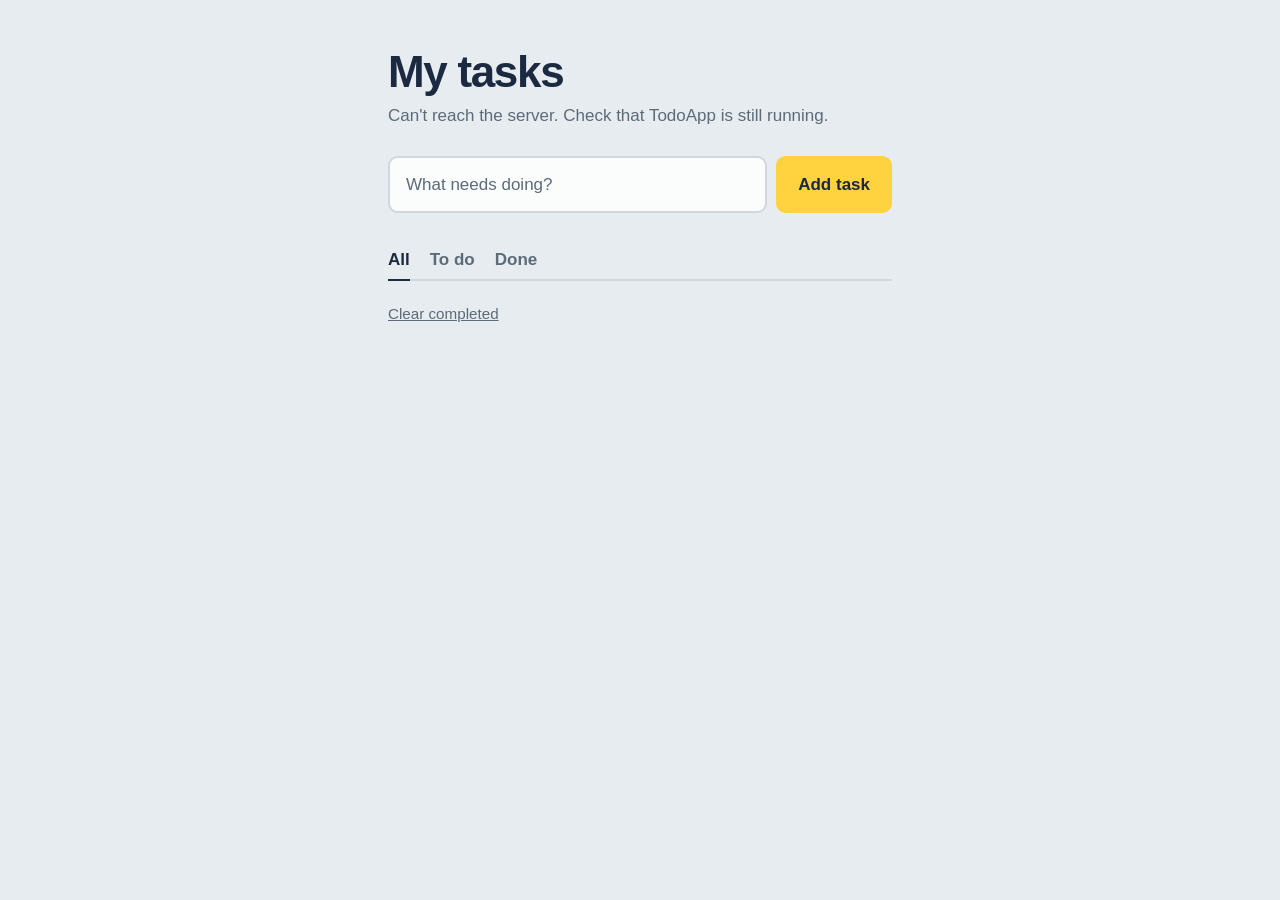
==== public/index.html @ feafa39a "Initial commit" ====
<!DOCTYPE html>
<html lang="en">
<head>
  <meta charset="UTF-8">
  <meta name="viewport" content="width=device-width, initial-scale=1">
  <title>My Tasks</title>
  <link rel="stylesheet" href="style.css">
</head>
<body>
  <main class="app">
    <header>
      <h1>My tasks</h1>
      <p id="summary" class="summary" aria-live="polite"></p>
    </header>

    <form id="add-form" class="add-form" autocomplete="off">
      <label for="new-task" class="visually-hidden">New task</label>
      <input id="new-task" type="text" maxlength="200" placeholder="What needs doing?" required>
      <button type="submit">Add task</button>
    </form>

    <nav class="filters" aria-label="Filter tasks">
      <button type="button" class="filter active" data-filter="all">All</button>
      <button type="button" class="filter" data-filter="active">To do</button>
      <button type="button" class="filter" data-filter="done">Done</button>
    </nav>

    <ul id="task-list" class="task-list"></ul>
    <p id="empty" class="empty" hidden></p>

    <footer>
      <button type="button" id="clear-done" class="link-button">Clear completed</button>
    </footer>
  </main>

  <script src="script.js"></script>
</body>
</html>
---- public/style.css ----
:root {
  --paper: #e6ecef;
  --card: #fbfcfc;
  --ink: #1b2a41;
  --muted: #5c6b7a;
  --line: #cfd8de;
  --highlight: #ffd23f;
  --danger: #b83a22;
}

@media (prefers-color-scheme: dark) {
  :root {
    --paper: #121a26;
    --card: #1b2636;
    --ink: #edf1f5;
    --muted: #93a2b3;
    --line: #2c3a4e;
    --highlight: #ffd23f;
    --danger: #ff8a70;
  }
}

* {
  box-sizing: border-box;
}

body {
  margin: 0;
  min-height: 100vh;
  background: var(--paper);
  color: var(--ink);
  font-family: "Avenir Next", "Segoe UI", Roboto, Helvetica, Arial, sans-serif;
  font-size: 1.0625rem;
  line-height: 1.5;
}

.app {
  max-width: 34rem;
  margin: 0 auto;
  padding: 3rem 1.25rem 4rem;
}

h1 {
  margin: 0;
  font-size: 2.75rem;
  font-weight: 800;
  letter-spacing: -0.03em;
  line-height: 1.1;
}

.summary {
  margin: 0.4rem 0 1.75rem;
  color: var(--muted);
}

/* ---------- Add form ---------- */
.add-form {
  display: flex;
  gap: 0.6rem;
}

.add-form input {
  flex: 1;
  min-width: 0;
  padding: 0.85rem 1rem;
  font: inherit;
  color: inherit;
  background: var(--card);
  border: 2px solid var(--line);
  border-radius: 0.6rem;
}

.add-form input::placeholder {
  color: var(--muted);
}

.add-form button {
  padding: 0 1.25rem;
  font: inherit;
  font-weight: 700;
  color: #1b2a41;
  background: var(--highlight);
  border: 2px solid var(--highlight);
  border-radius: 0.6rem;
  cursor: pointer;
}

.add-form button:hover {
  filter: brightness(0.94);
}

/* ---------- Filters ---------- */
.filters {
  display: flex;
  gap: 1.25rem;
  margin: 1.75rem 0 0.5rem;
  border-bottom: 2px solid var(--line);
}

.filter {
  margin-bottom: -2px;
  padding: 0.4rem 0;
  font: inherit;
  font-weight: 600;
  color: var(--muted);
  background: none;
  border: 0;
  border-bottom: 2px solid transparent;
  cursor: pointer;
}

.filter:hover {
  color: var(--ink);
}

.filter.active {
  color: var(--ink);
  border-bottom-color: var(--ink);
}

/* ---------- Task list ---------- */
.task-list {
  margin: 0;
  padding: 0;
  list-style: none;
}

.task {
  display: flex;
  align-items: center;
  gap: 0.85rem;
  padding: 0.85rem 0;
  border-bottom: 1px solid var(--line);
}

.task input[type="checkbox"] {
  flex: none;
  width: 1.4rem;
  height: 1.4rem;
  margin: 0;
  accent-color: var(--ink);
  cursor: pointer;
}

.task-text {
  flex: 1;
  min-width: 0;
  overflow-wrap: anywhere;
  cursor: pointer;
}

/* The one memorable detail: finished tasks get a highlighter swipe */
.task.done .task-text {
  color: var(--muted);
  background: linear-gradient(transparent 55%, color-mix(in srgb, var(--highlight) 75%, transparent) 55%, color-mix(in srgb, var(--highlight) 75%, transparent) 90%, transparent 90%);
  background-repeat: no-repeat;
  background-size: 100% 100%;
  padding: 0 0.15rem;
}

.delete {
  flex: none;
  width: 2rem;
  height: 2rem;
  font-size: 1.4rem;
  line-height: 1;
  color: var(--muted);
  background: none;
  border: 0;
  border-radius: 50%;
  cursor: pointer;
}

.delete:hover {
  color: var(--danger);
  background: color-mix(in srgb, var(--danger) 14%, transparent);
}

.empty {
  margin: 2rem 0;
  color: var(--muted);
  text-align: center;
}

footer {
  margin-top: 1.25rem;
}

.link-button {
  padding: 0;
  font: inherit;
  font-size: 0.95rem;
  color: var(--muted);
  text-decoration: underline;
  background: none;
  border: 0;
  cursor: pointer;
}

.link-button:hover {
  color: var(--danger);
}

/* ---------- Accessibility ---------- */
:focus-visible {
  outline: 3px solid var(--ink);
  outline-offset: 2px;
}

.visually-hidden {
  position: absolute;
  width: 1px;
  height: 1px;
  overflow: hidden;
  clip: rect(0 0 0 0);
  white-space: nowrap;
}

@media (max-width: 30rem) {
  h1 {
    font-size: 2.25rem;
  }
}
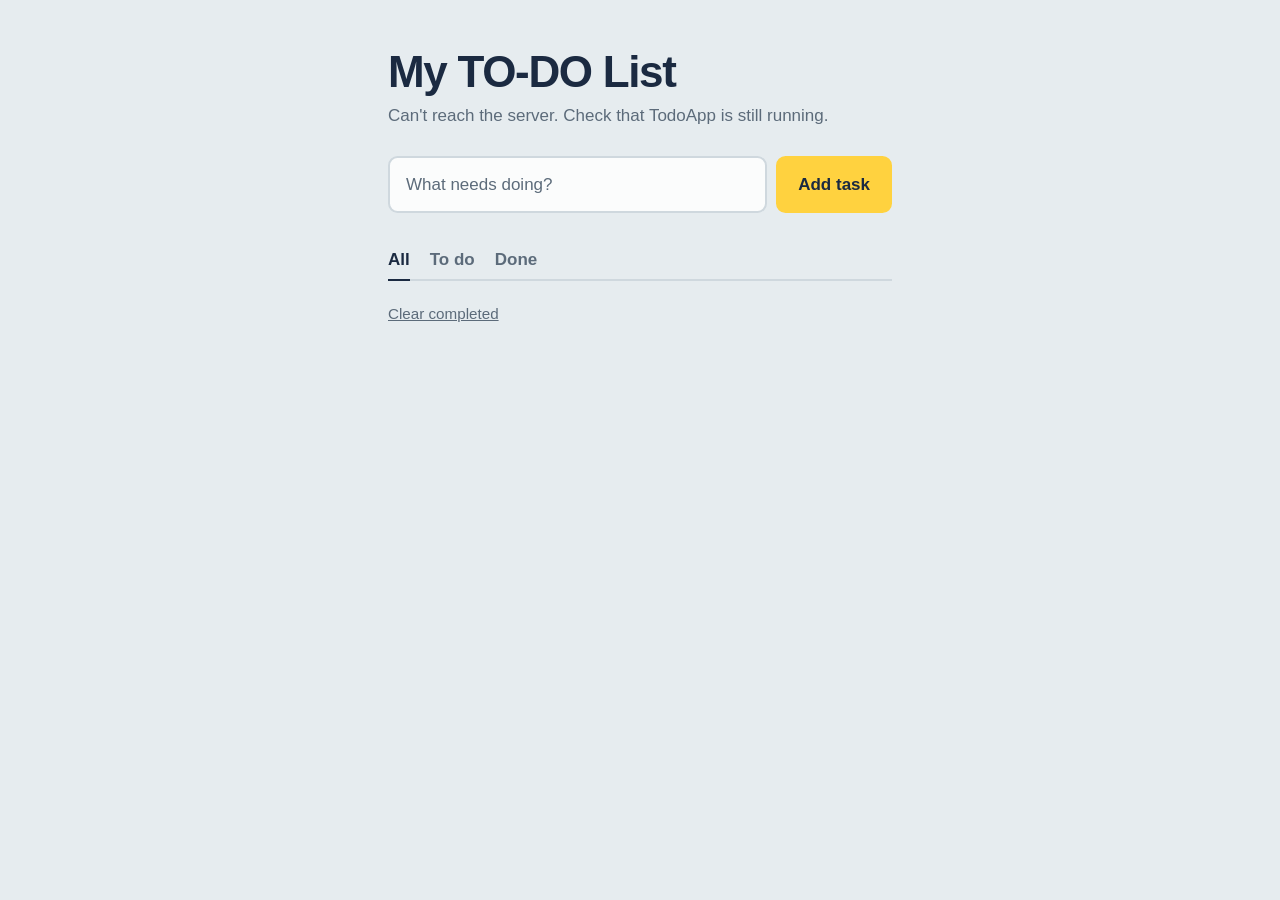
==== commit 6daa926d: "Improve design: update page heading" ====
--- a/public/index.html
+++ b/public/index.html
@@ -9,7 +9,7 @@
 <body>
   <main class="app">
     <header>
-      <h1>My tasks</h1>
+      <h1>My TO-DO List</h1>
       <p id="summary" class="summary" aria-live="polite"></p>
     </header>
 
